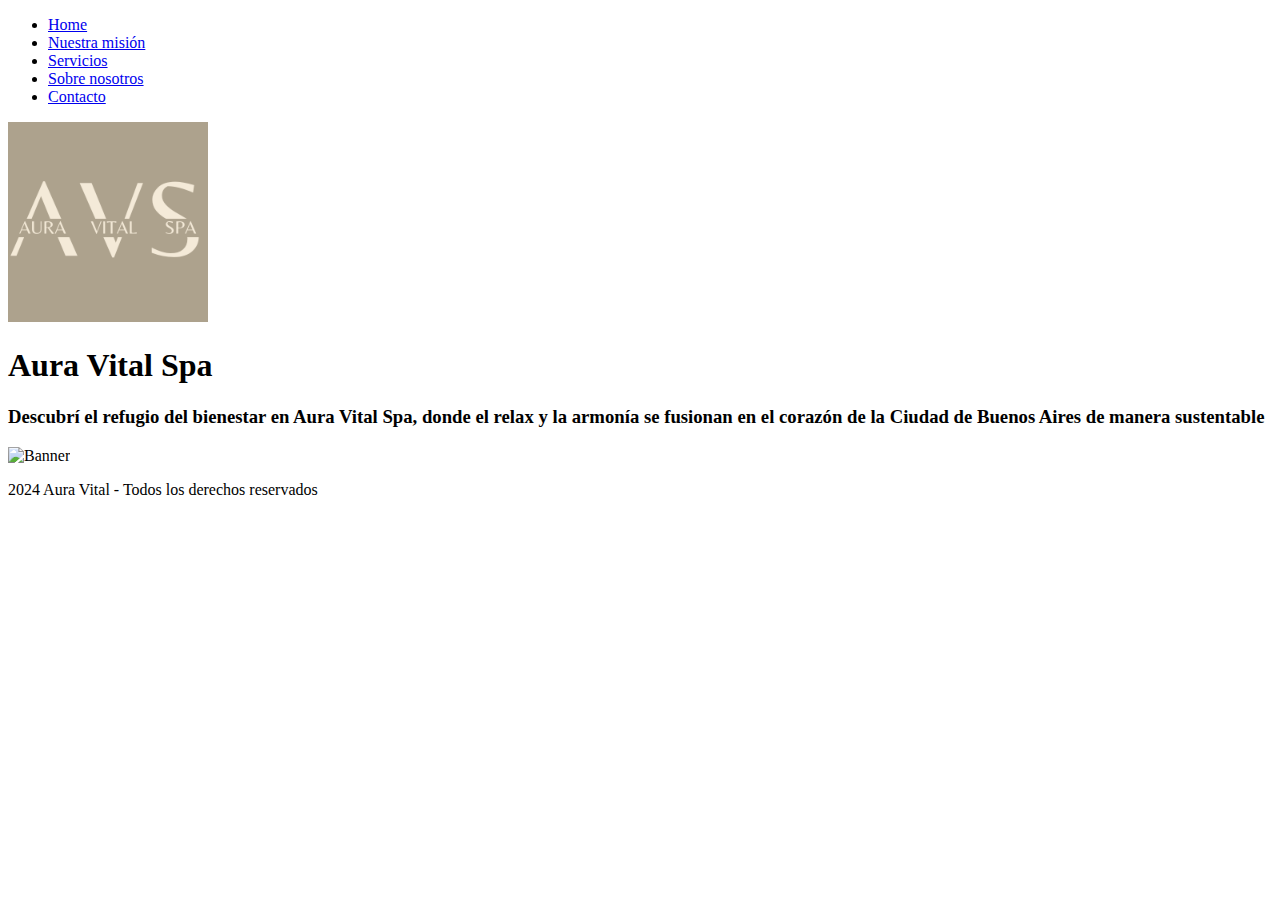
==== index.html @ 45826f7a "commit project" ====
<!DOCTYPE html>
<html lang="en">

<head>
    <meta charset="UTF-8">
    <meta name="viewport" content="width=device-width, initial-scale=1.0">
    <title>Aura Vital Spa</title>
</head>

<body>
    <header>
        <nav>
            <ul>
                <li><a href="index.html">Home</a></li>
                <li><a href="mision.html">Nuestra misión</a></li>
                <li><a href="servicios.html">Servicios</a></li>
                <li><a href="aboutus.html">Sobre nosotros</a></li>
                <li><a href="contacto.html">Contacto</a></li>
            </ul>
        </nav>
       <img src="avslogo.png" alt="avs logo" height="200" width="200">
       <h1>Aura Vital Spa</h1>
        <h3>Descubrí el refugio del bienestar en Aura Vital Spa, donde el relax y la armonía se fusionan en el corazón de la Ciudad de Buenos Aires de manera sustentable</h3>
    </header>
    <main>
        <img src="https://images.pexels.com/photos/6621465/pexels-photo-6621465.jpeg?auto=compress&cs=tinysrgb&w=1260&h=750&dpr=2" alt="Banner">
    </main>
    <footer>
        <p>2024 Aura Vital - Todos los derechos reservados</p>
    </footer>
</body>
</html>
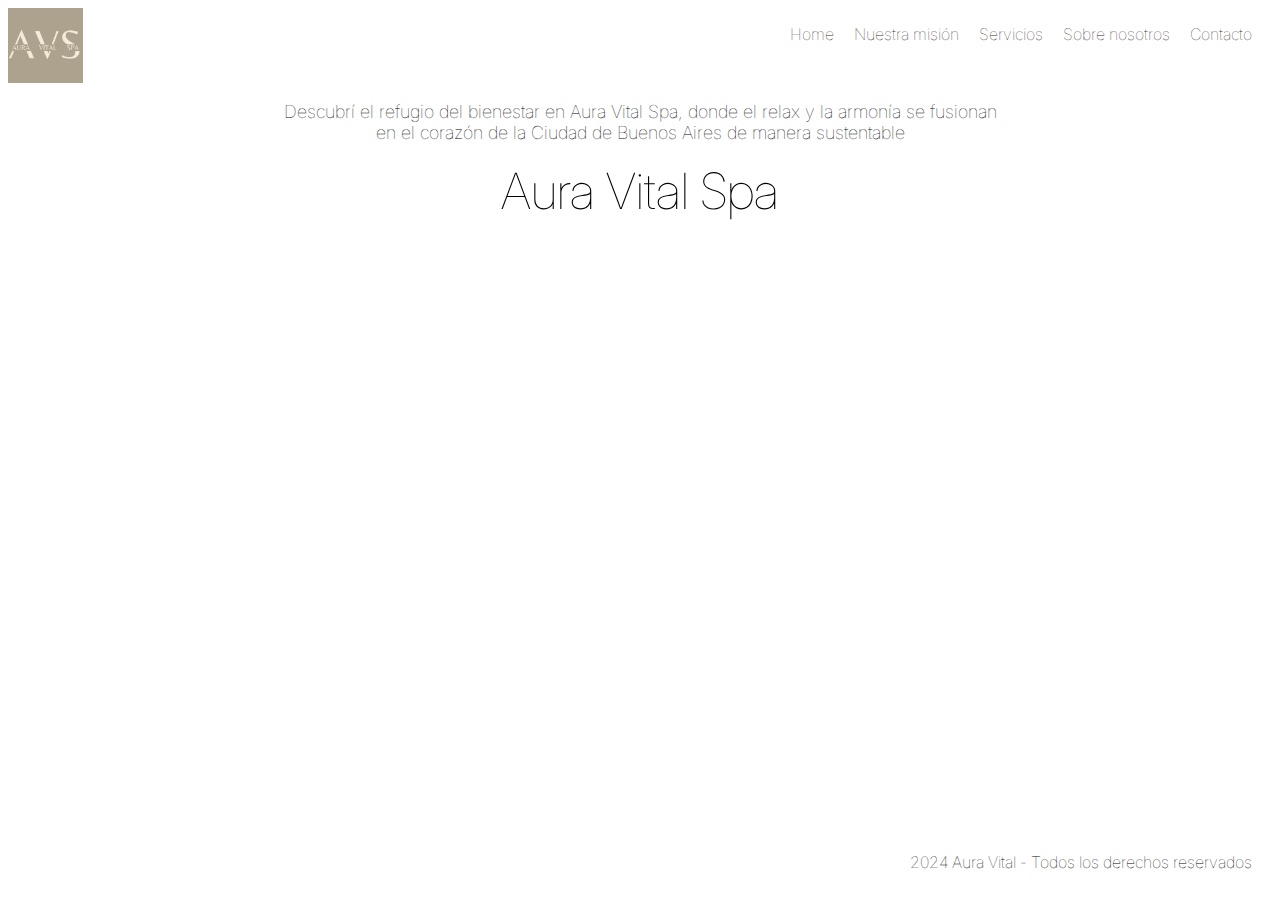
==== commit a238d03a: "CSS and other changes" ====
--- a/index.html
+++ b/index.html
@@ -5,10 +5,15 @@
     <meta charset="UTF-8">
     <meta name="viewport" content="width=device-width, initial-scale=1.0">
     <title>Aura Vital Spa</title>
+    <link rel="stylesheet" href="./styles/index.css">
+    <link rel="preconnect" href="https://fonts.googleapis.com">
+    <link rel="preconnect" href="https://fonts.gstatic.com" crossorigin>
+    <link href="https://fonts.googleapis.com/css2?family=Inter:wght@100..900&display=swap" rel="stylesheet">
 </head>
 
 <body>
     <header>
+        <img src="avslogo.png" alt="avs logo" id="logo" id="logo">
         <nav>
             <ul>
                 <li><a href="index.html">Home</a></li>
@@ -18,15 +23,18 @@
                 <li><a href="contacto.html">Contacto</a></li>
             </ul>
         </nav>
-       <img src="avslogo.png" alt="avs logo" height="200" width="200">
-       <h1>Aura Vital Spa</h1>
-        <h3>Descubrí el refugio del bienestar en Aura Vital Spa, donde el relax y la armonía se fusionan en el corazón de la Ciudad de Buenos Aires de manera sustentable</h3>
     </header>
     <main>
-        <img src="https://images.pexels.com/photos/6621465/pexels-photo-6621465.jpeg?auto=compress&cs=tinysrgb&w=1260&h=750&dpr=2" alt="Banner">
+        <div id="header-content">
+            <h3 id="subtitle" id="subtitle">Descubrí el refugio del bienestar en Aura Vital Spa, donde el relax y la
+                armonía se fusionan<br>en el corazón
+                de la Ciudad de Buenos Aires de manera sustentable</h3>
+            <h1 id="title" id="main-title">Aura Vital Spa</h1>
+        </div>
     </main>
     <footer>
         <p>2024 Aura Vital - Todos los derechos reservados</p>
     </footer>
 </body>
+
 </html>--- a/styles/index.css
+++ b/styles/index.css
@@ -0,0 +1,112 @@
+
+body {
+    display: flex;
+    flex-direction: column;
+        background-image: url('https://images.pexels.com/photos/6621465/pexels-photo-6621465.jpeg?auto=compress&cs=tinysrgb&w=1260&h=750&dpr=2');
+        background-size: cover;
+        background-position: center;
+        height: 100vh; 
+        font-family: "Inter", sans-serif;
+        font-weight:100;
+        font-style:normal;
+        font-variation-settings:
+          "slnt" 0;
+}
+
+header {
+    display: flex;
+    padding: 0;
+}
+
+header nav {
+    display: flex;
+    justify-content: flex-end;
+    align-items: start;
+}
+
+header nav ul {
+    list-style: none;
+    display: flex;
+}
+
+header nav ul li {
+    margin-right: 20px;
+}
+
+
+header nav ul li a {
+    text-decoration: none;
+    color: #39291A;
+}
+
+a:visited {
+    color: #39291A;
+}
+
+main {
+    display: flex;
+    flex-direction: column;
+    align-items: top;
+    text-align: center;
+}
+
+#logo {
+    margin-right: auto;
+    height: 75px;
+    width: 75px;
+}
+
+#title {
+    margin: 0px 0px 25px 0;
+    font-weight: 100;
+    font-size: 50px;
+}
+
+#subtitle {
+    font-size: 18px;
+    font-weight: 100;
+}
+
+footer {
+    margin-top: auto;
+    display: flex;
+    justify-content: flex-end;
+    padding: 20px;
+}
+
+@media only screen and (max-width: 768px) {
+ 
+    header {
+        align-items: center;
+    }
+
+    header nav {
+        justify-content: center;
+        text-align: center;
+        font-size: 10px;
+    }
+    main {
+        align-items: center;
+    }
+
+    #logo {
+        height: 40px;
+        width: 40px;
+    }
+
+    main {
+       width: 100%;
+    }
+
+    #title {
+        font-size: 24px;
+    }
+
+    #subtitle {
+        font-size: 12px;
+    }
+
+    footer {
+       font-size: 12px;
+    }
+}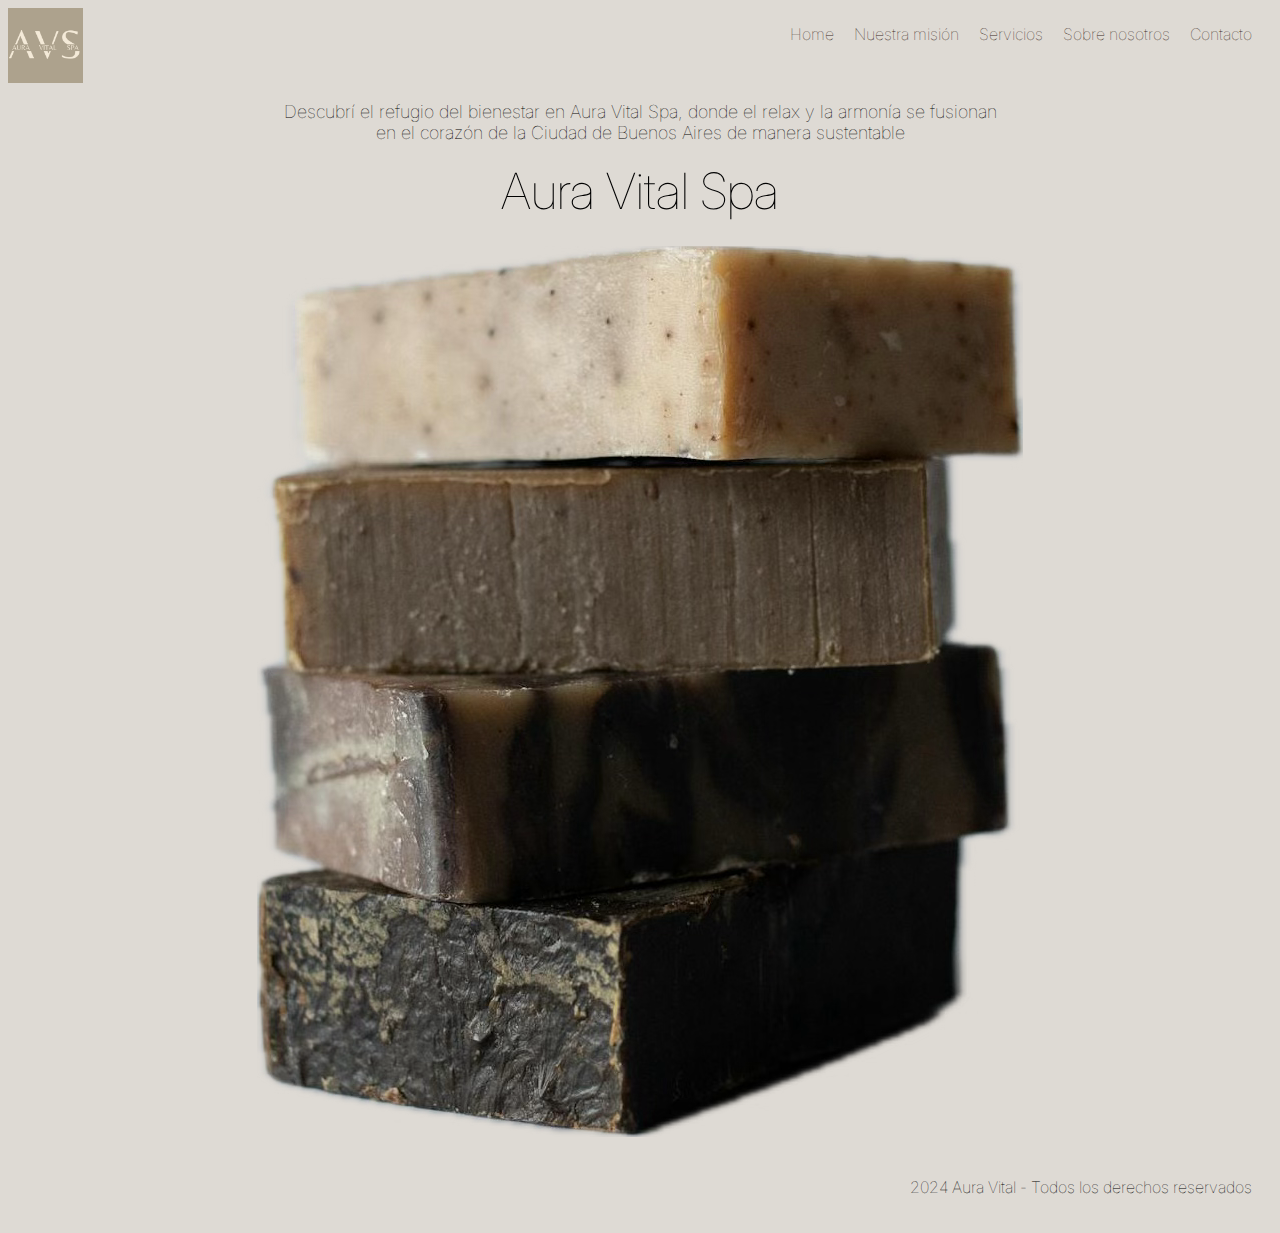
==== commit 0994239b: "fixes" ====
--- a/index.html
+++ b/index.html
@@ -30,11 +30,11 @@
                 armonía se fusionan<br>en el corazón
                 de la Ciudad de Buenos Aires de manera sustentable</h3>
             <h1 id="title" id="main-title">Aura Vital Spa</h1>
+            <img id="soap" src="./jabones.png"> 
         </div>
     </main>
     <footer>
         <p>2024 Aura Vital - Todos los derechos reservados</p>
     </footer>
 </body>
-
 </html>--- a/styles/index.css
+++ b/styles/index.css
@@ -1,9 +1,9 @@
 
 body {
-    display: flex;
-    flex-direction: column;
-        background-image: url('https://images.pexels.com/photos/6621465/pexels-photo-6621465.jpeg?auto=compress&cs=tinysrgb&w=1260&h=750&dpr=2');
-        background-size: cover;
+        display: flex;
+        flex-direction: column;
+        background-image: none;
+        background-color: #DEDAD4;
         background-position: center;
         height: 100vh; 
         font-family: "Inter", sans-serif;
@@ -75,38 +75,38 @@
 }
 
 @media only screen and (max-width: 768px) {
- 
-    header {
-        align-items: center;
-    }
 
     header nav {
         justify-content: center;
         text-align: center;
-        font-size: 10px;
-    }
-    main {
-        align-items: center;
+        font-size: 16px;
     }
 
-    #logo {
-        height: 40px;
-        width: 40px;
+    header nav ul {
+        flex-direction: column;
+        align-items: flex-end;
     }
 
-    main {
-       width: 100%;
+    header nav ul li {
+        margin-right: 0;
+        margin-bottom: 10px;
     }
 
     #title {
-        font-size: 24px;
+        font-size: 45px;
+        padding-top: 10px;
     }
 
     #subtitle {
-        font-size: 12px;
+        font-size: 16px;
+    }
+
+    #soap {
+        width: 250px;
+        height: 250px;
     }
 
     footer {
-       font-size: 12px;
-    }
-}+        font-size: 12px;
+    }    
+}
